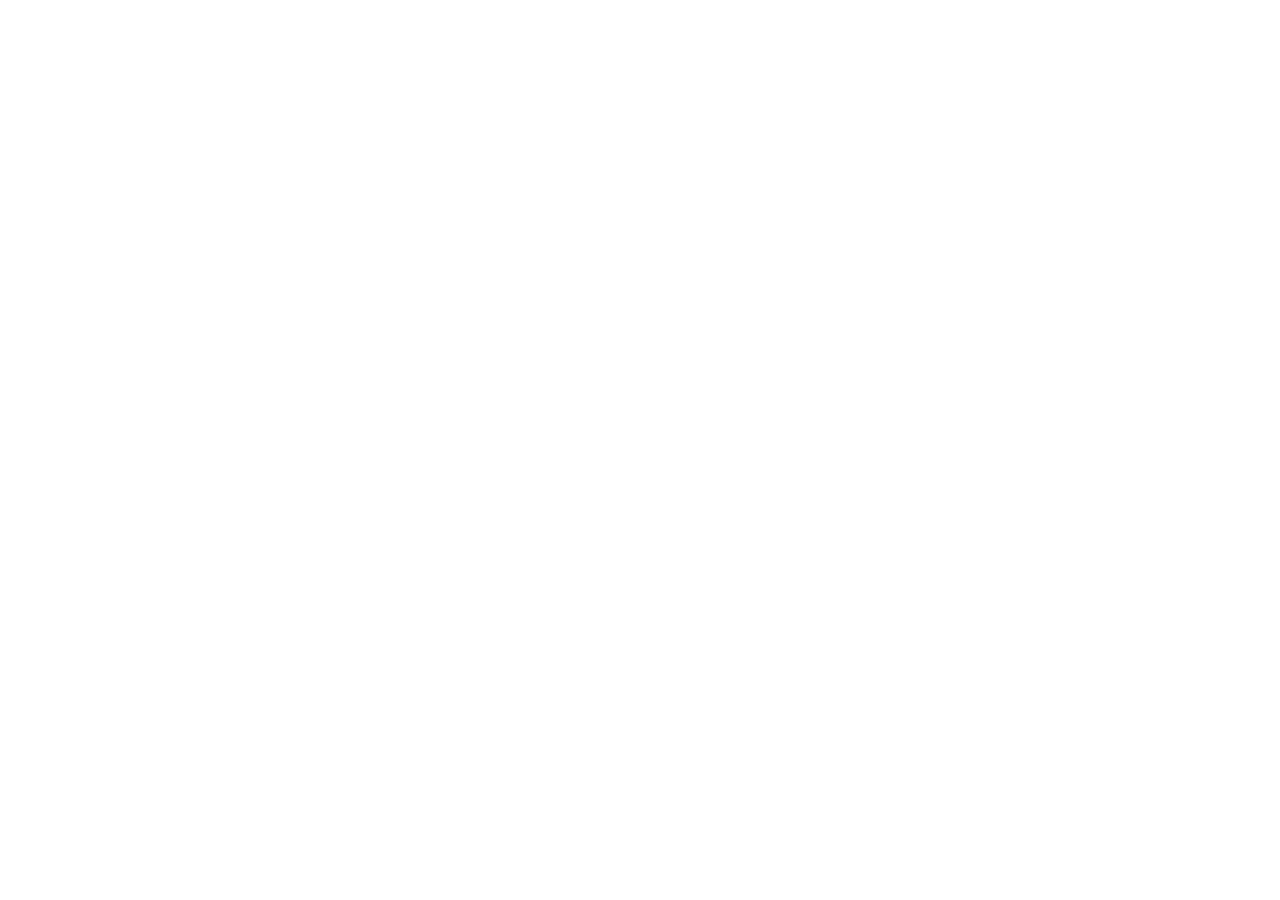
==== index.html @ 02ece4f4 "added" ====
<!DOCTYPE html>
<html lang="en">
<head>
    <meta charset="UTF-8">
    <meta name="viewport" content="width=device-width, initial-scale=1.0">
    <title>Document</title>
</head>
<body>












    
<footer></footer>
</body>
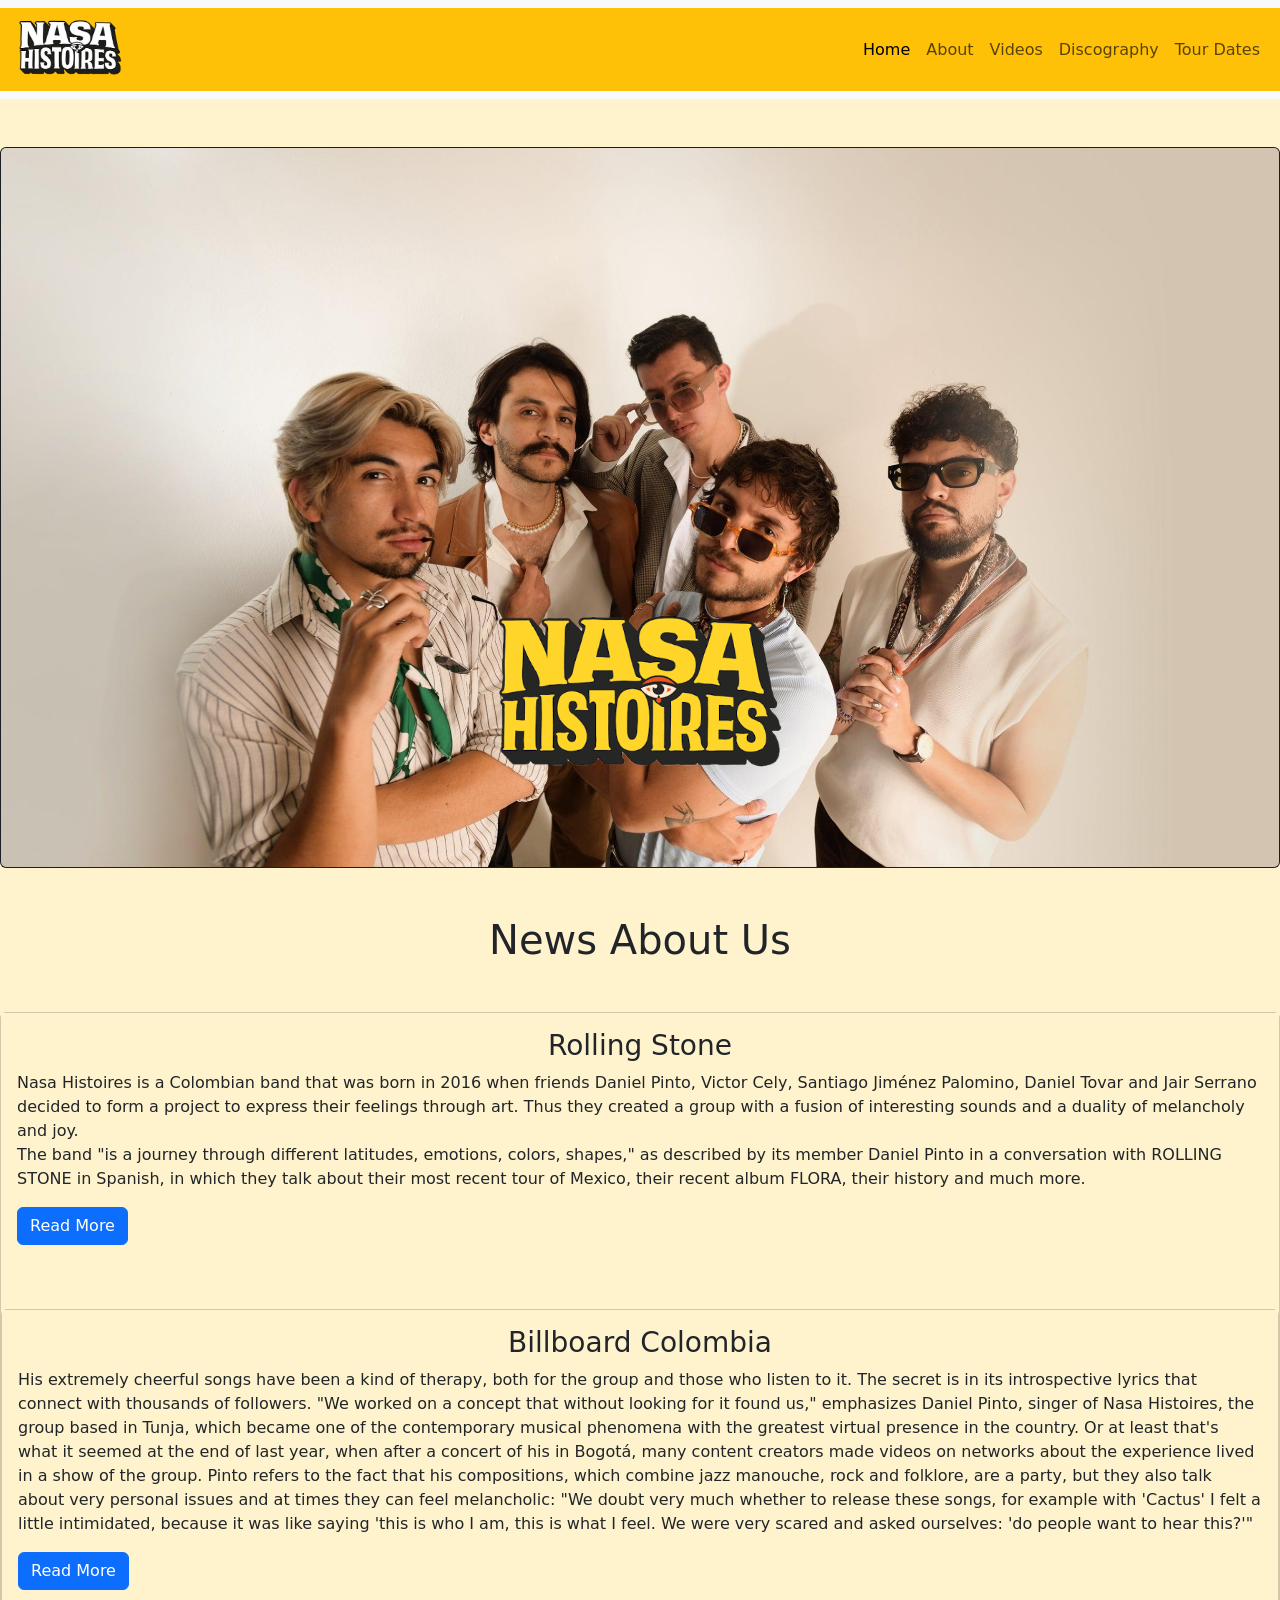
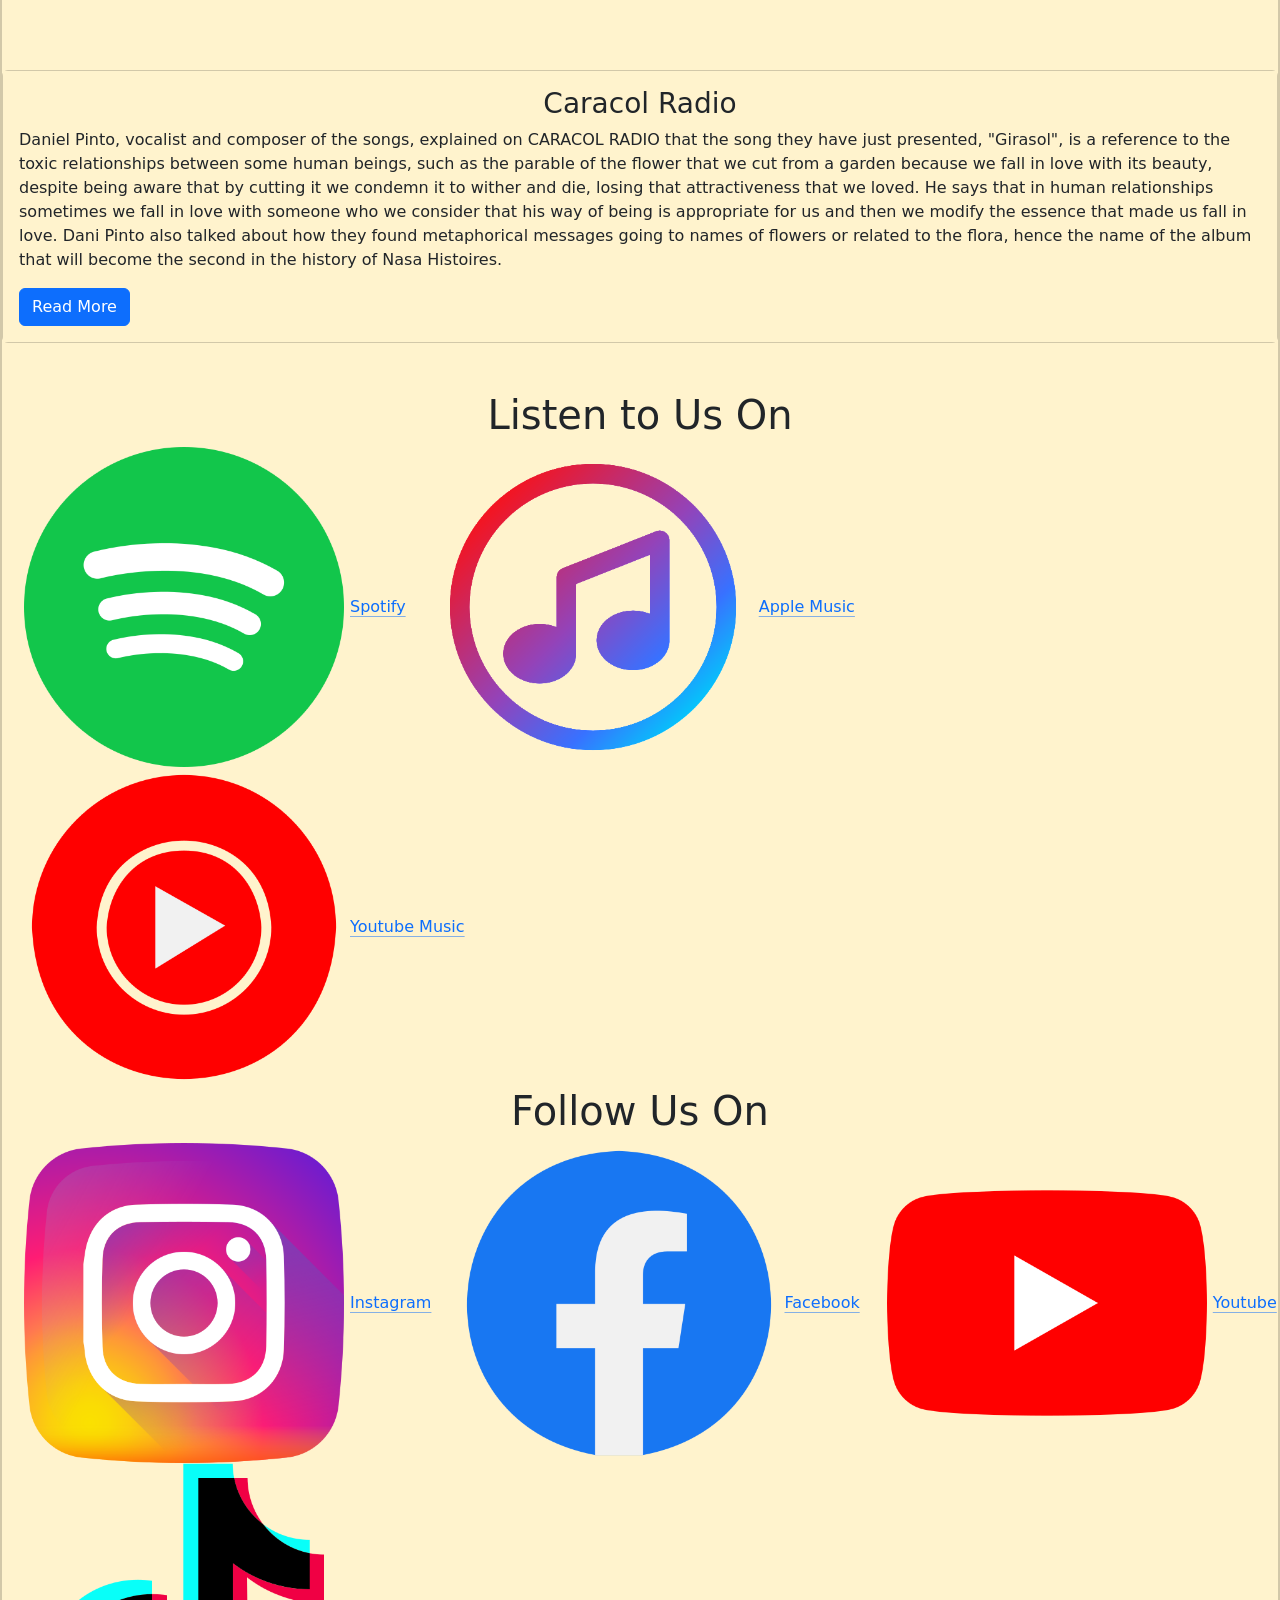
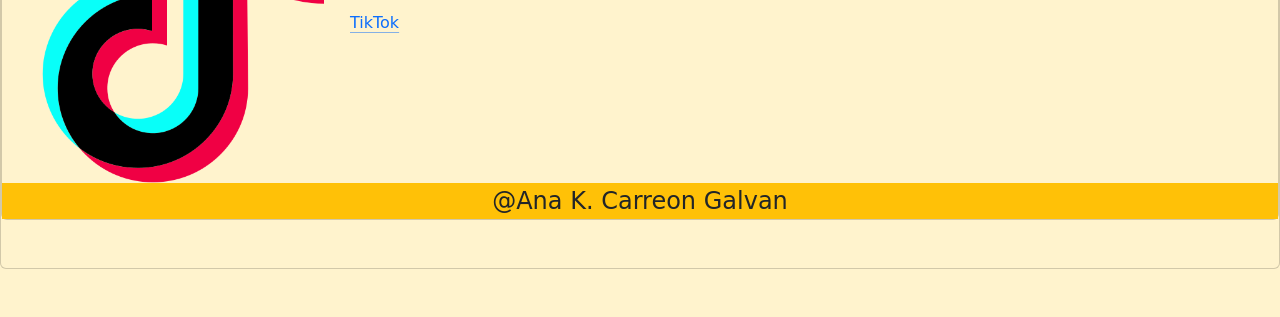
==== commit b3378e23: "done" ====
--- a/index.html
+++ b/index.html
@@ -1,23 +1,160 @@
-<!DOCTYPE html>
+<!doctype html>
 <html lang="en">
-<head>
-    <meta charset="UTF-8">
-    <meta name="viewport" content="width=device-width, initial-scale=1.0">
-    <title>Document</title>
+  <head>
+    <meta charset="utf-8">
+    <meta name="viewport" content="width=device-width, initial-scale=1">
+    <title>Bootstrap demo</title>
+    <link href="https://cdn.jsdelivr.net/npm/bootstrap@5.3.8/dist/css/bootstrap.min.css" rel="stylesheet" integrity="sha384-sRIl4kxILFvY47J16cr9ZwB07vP4J8+LH7qKQnuqkuIAvNWLzeN8tE5YBujZqJLB" crossorigin="anonymous">
+  <link src="css/stylesheet.css"></link>
+  
 </head>
-<body>
+  <body class="bg-warning-subtle">
+
+<nav class="navbar navbar-expand-lg bg-body-tertiary bg-warning">
+  <div class="container-fluid bg-warning">
+    <img src="img/nasahistoireslogo_white.png" style="width: 10%;">
+    <button class="navbar-toggler bg-warning" type="button" data-bs-toggle="collapse" data-bs-target="#navbarNav" aria-controls="navbarNav" aria-expanded="false" aria-label="Toggle navigation">
+      <span class="navbar-toggler-icon"></span>
+    </button>
+    <div class="collapse navbar-collapse justify-content-end bg-warning" id="navbarNav">
+      <ul class="navbar-nav">
+        <li class="nav-item">
+          <a class="nav-link active" href="index.html">Home</a>
+        </li>
+        <li class="nav-item">
+          <a class="nav-link" href="about.html">About</a>
+        </li>
+        <li class="nav-item">
+          <a class="nav-link" href="music_video.html">Videos</a>
+        </li>
+        <li class="nav-item">
+          <a class="nav-link" href="discograpghy.html">Discography</a>
+        </li>
+         <li class="nav-item">
+          <a class="nav-link" href="tour.html">Tour Dates</a>
+        </li>
+      </ul>
+    </div>
+  </div>
+</nav>
+
+  <div class="card text-bg-dark">
+  <img src="img/iFUgSpXatABRQtpbSR_l0uuLCxKQszk6aBuEUqkgkTZwB13w-eeR7EPsoRumWhrObEzVEXAQkUM3voT3YxgwJO7oOgWr7LKXjkk6pp7vtEHY6UR6B3n9-7Vhci5JbXGeyOOcYsavPEj1P4B9yvRDSJQoH7BMS1XjHtH27NmLicsQpUear23pl9kep_O4g9aL.jpeg" class="card-img" alt="guys in a photo">
+  <div class="card-img-overlay">
+    <img src="img/nasahistoireslogo_yellow.png" alt="logo in yellow">
+  </div>
+</div>
+
+   
+<div class="articles bg-warning-subtle">
+  <h1 class="text-center">News About Us</h1>
+  <div class="card bg-warning-subtle">
+  <div class="card-body bg-warning-subtle">
+    <h3 class="card-title text-center">Rolling Stone</h3>
+    <p class="card-text">Nasa Histoires is a Colombian band that was born in 2016 when friends Daniel Pinto, Victor Cely, Santiago Jiménez Palomino, Daniel Tovar and Jair Serrano 
+      decided to form a project to express their feelings through art. Thus they created a group with a fusion of interesting sounds and a duality of melancholy and joy.<br>
+      The band "is a journey through different latitudes, emotions, colors, shapes," as described by its member Daniel Pinto in a conversation 
+      with ROLLING STONE in Spanish, in which they talk about their most recent tour of Mexico, their recent album FLORA, their history and much more.</p>
+    <a href="https://es.rollingstone.com/queremos-tocar-mas-corazones-nasa-histoires/" class="btn btn-primary">Read More</a>
+  </div>
+
+<div class="card bg-warning-subtle">
+  <div class="card-body bg-warning-subtle">
+    <h3 class="card-title text-center">Billboard Colombia</h3>
+    <p class="card-text">His extremely cheerful songs have been a kind of therapy, both for the group and those who listen to it. The secret is in its introspective 
+      lyrics that connect with thousands of followers.
+"We worked on a concept that without looking for it found us," emphasizes Daniel Pinto, singer of Nasa Histoires, the group based in Tunja, which became one of 
+the contemporary musical phenomena with the greatest virtual presence in the country. Or at least that's what it seemed at the 
+end of last year, when after a concert of his in Bogotá, many content creators made videos on networks about the experience lived in a show of the group.
+Pinto refers to the fact that his compositions, which combine jazz manouche, rock and folklore, are a party, but they also talk about very personal issues and at times 
+they can feel melancholic: "We doubt very much whether to release these songs, for example with 'Cactus' I felt a little intimidated, because it was like saying 
+'this is who I am, this is what I feel. We were very scared and asked ourselves: 'do people want to hear this?'"<p>
+    <a href="https://billboard.com.co/nasa-histoires-la-agrupacion-que-le-canta-a-las-plantas-para-que-sus-fanaticos-puedan-florecer/" class="btn btn-primary">Read More</a>
+  </div>
+
+<div class="card bg-warning-subtle">
+  <div class="card-body bg-warning-subtle">
+    <h3 class="card-title text-center">Caracol Radio</h3>
+    <p class="card-text">Daniel Pinto, vocalist and composer of the songs, explained on CARACOL RADIO that the song they have just presented, "Girasol", 
+      is a reference to the toxic relationships between some human beings, such as the parable of the flower that we cut from a garden because we fall in love with its beauty, 
+      despite being aware that by cutting it we condemn it to wither and die, losing that attractiveness that we loved.
+He says that in human relationships sometimes we fall in love with someone who we consider that his way of being is appropriate for us and then we modify the essence 
+that made us fall in love. Dani Pinto also talked about how they found metaphorical messages going to names of flowers or related to the flora, hence the name of the album 
+that will become the second in the history of Nasa Histoires.</p>
+    <a href="https://caracol.com.co/2023/05/23/nasa-histoires-la-banda-boyacense-entre-el-wayuunaiki-y-el-jazz-gitano-frances/" class="btn btn-primary">Read More</a>
+  </div>
+</div>
+
+<div class="listen bg-warning-subtle">
+  <h1 class="card-title text-center">Listen to Us On</h1>
+<a class="icon-link" href="https://open.spotify.com/artist/2nAAvoxXJdXRyKH2srQ3qu">
+  <svg xmlns="http://www.w3.org/2000/svg" class="bi" viewBox="0 0 16 16" aria-hidden="true">
+    <img class="ck" src="img/spotify.png" alt="Spotify Logo">
+  </svg>
+  Spotify
+</a>
+<a class="icon-link" href="https://music.apple.com/us/artist/nasa-histoires/1268973840">
+  <svg xmlns="http://www.w3.org/2000/svg" class="bi" viewBox="0 0 16 16" aria-hidden="true">
+    <img class="ck" src="img/player.png" alt="Apple Music Logo">
+  </svg>
+  Apple Music
+</a>
+<a class="icon-link" href="https://music.youtube.com/@nasahistoires1">
+  <svg xmlns="http://www.w3.org/2000/svg" class="bi" viewBox="0 0 16 16" aria-hidden="true">
+    <img class="ck" src="img/music-2.png" alt="youtube Music Logo">
+  </svg>
+  Youtube Music
+</a>
+</div>
 
 
+<div class="follow bg-warning-subtle">
+  <h1 class="card-title text-center">Follow Us On</h1>
+  <a class="icon-link" href="https://www.instagram.com/nasahistoires/?hl=en">
+  <svg xmlns="http://www.w3.org/2000/svg" class="bi" viewBox="0 0 16 16" aria-hidden="true">
+    <img class="ck" src="img/instagram.png" alt="Instagram Logo">
+  </svg>
+  Instagram
+</a>
+<a class="icon-link" href="https://www.facebook.com/nasahistoires">
+  <svg xmlns="http://www.w3.org/2000/svg" class="bi" viewBox="0 0 16 16" aria-hidden="true">
+    <img class="ck" src="img/facebook.png" alt="Facebook Logo">
+  </svg>
+  Facebook
+</a>
+<a class="icon-link" href="https://www.youtube.com/channel/UCnds6nxcaREcJ-hRL2QdU-Q">
+  <svg xmlns="http://www.w3.org/2000/svg" class="bi" viewBox="0 0 16 16" aria-hidden="true">
+    <img class="ck" src="img/youtube.png" alt="youtube Logo">
+  </svg>
+  Youtube
+</a>
+<a class="icon-link" href="https://www.tiktok.com/@nasahistoires">
+  <svg xmlns="http://www.w3.org/2000/svg" class="bi" viewBox="0 0 16 16" aria-hidden="true">
+    <img class="ck" src="img/tik-tok.png" alt="TikTok Logo">
+  </svg>
+  TikTok
+</a>
+</div>
 
+  <footer class="bg-warning text-center" style="font-size: 1.5rem;">@Ana K. Carreon Galvan</footer>
+  
+<style>
+  .card{
+    margin: 3rem 0;
+  }
+  .ck{
+    width: 20rem;
+  }
+   .card-img-overlay{
+        display: flex; 
+        justify-content: center; 
+        align-items: flex-end;
+      }
+  .card-img-overlay img{
+        width: 20rem;
+      }
+</style>
 
-
-
-
-
-
-
-
-
-    
-<footer></footer>
-</body>
+    <script src="https://cdn.jsdelivr.net/npm/bootstrap@5.3.8/dist/js/bootstrap.bundle.min.js" integrity="sha384-FKyoEForCGlyvwx9Hj09JcYn3nv7wiPVlz7YYwJrWVcXK/BmnVDxM+D2scQbITxI" crossorigin="anonymous"></script>
+  </body>
+</html>
